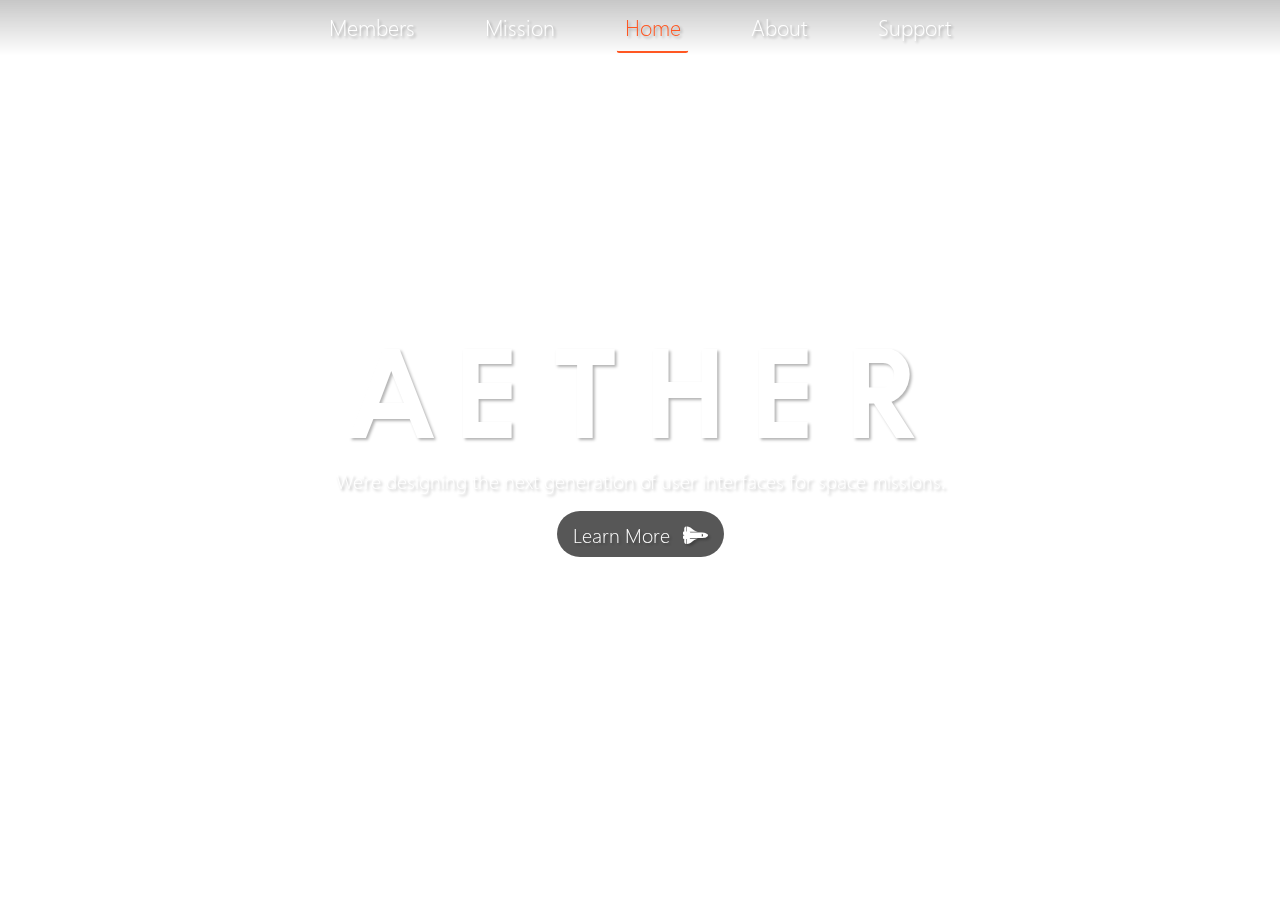
==== index.html @ 1c6bb13a "Home Page Completed (Fully responsive and styled)" ====
<!DOCTYPE html>
<html>
  <head>
    <meta name="viewport" content="width=device-width, initial-scale=1">
    <meta charset="utf-8">
    <title>Aether</title>
    <link rel="stylesheet" href="assets/css/bootstrap.css">
    <link rel="stylesheet" href="assets/css/fontawesome.css">
    <link rel="stylesheet" href="assets/css/fa-solid.css">
    <link rel="stylesheet" href="assets/css/fa-brands.css">
    <link rel="stylesheet" href="assets/css/master.css">
  </head>
  <body>

    <nav class="navbar fixed-top navbar-expand-md">
      <div class="navbar-brand">AETHER</div>
      <button class="navbar-toggler" type="button" data-toggle="collapse" data-target="#navbarNavAltMarkup" aria-controls="navbarNavAltMarkup" aria-expanded="false" aria-label="Toggle navigation">
        <div class="wrapper-menu" data-toggle="collapse" data-target="#navbarNavAltMarkup" aria-controls="navbarNavAltMarkup" aria-expanded="false" aria-label="Toggle navigation">
          <div class="line-menu half start"></div>
          <div class="line-menu"></div>
          <div class="line-menu half end"></div>
        </div>
      </button>
      <div class="collapse navbar-collapse" id="navbarNavAltMarkup">
        <div class="navbar-nav navbar-center">
          <a class="nav-item nav-link" href="#">Members</a>
          <a class="nav-item nav-link" href="#">Mission</a>
          <a class="nav-item nav-link active" href="#">Home</a>
          <a class="nav-item nav-link" href="#">About</a>
          <a class="nav-item nav-link" href="#">Support</a>
        </div>
      </div>
    </nav>

    <div id="page-content">
      <div id="main-contain">
        <div class="jumbotron team-title">
          <h1><span id="AETHER">AETHER</span></h1>
          <p class="lead">We're designing the next generation of user interfaces for space missions.</p>
            <a class="btn btn-primary btn-lg" id="learn-more" href="about.html" role="button">Learn More <i class="btn-icon fa fa-space-shuttle" aria-hidden="true"></i></a>
          </p>
        </div>
      </div>
    </div>

    <ul class="nav fixed-bottom justify-content-center">
      <a class="social-link" href="#"><i class="fab fa-instagram"></i></a>
      <a class="social-link" href="#"><i class="fab fa-twitter"></i></a>
      <a class="social-link" href="#"><i class="fab fa-facebook-f"></i></a>
    </ul>

    <video autoplay loop id="video-background" muted plays-inline>
      <source src="assets/background-video/video.mov" type="video/mp4">
    </video>

    <script src="assets/js/jquery-3.3.1.min.js"></script>
    <script src="assets/js/popper.min.js"></script>
    <script src="assets/js/bootstrap.min.js"></script>
    <script src="assets/js/index.js"></script>
  </body>
</html>
---- assets/css/fa-solid.css ----
/*!
 * Font Awesome Free 5.0.6 by @fontawesome - http://fontawesome.com
 * License - http://fontawesome.com/license (Icons: CC BY 4.0, Fonts: SIL OFL 1.1, Code: MIT License)
 */
@font-face {
  font-family: 'Font Awesome 5 Free';
  font-style: normal;
  font-weight: 900;
  src: url("../webfonts/fa-solid-900.eot");
  src: url("../webfonts/fa-solid-900.eot?#iefix") format("embedded-opentype"), url("../webfonts/fa-solid-900.woff2") format("woff2"), url("../webfonts/fa-solid-900.woff") format("woff"), url("../webfonts/fa-solid-900.ttf") format("truetype"), url("../webfonts/fa-solid-900.svg#fontawesome") format("svg"); }

.fa,
.fas {
  font-family: 'Font Awesome 5 Free';
  font-weight: 900; }
---- assets/css/fa-brands.css ----
/*!
 * Font Awesome Free 5.0.6 by @fontawesome - http://fontawesome.com
 * License - http://fontawesome.com/license (Icons: CC BY 4.0, Fonts: SIL OFL 1.1, Code: MIT License)
 */
@font-face {
  font-family: 'Font Awesome 5 Brands';
  font-style: normal;
  font-weight: normal;
  src: url("../webfonts/fa-brands-400.eot");
  src: url("../webfonts/fa-brands-400.eot?#iefix") format("embedded-opentype"), url("../webfonts/fa-brands-400.woff2") format("woff2"), url("../webfonts/fa-brands-400.woff") format("woff"), url("../webfonts/fa-brands-400.ttf") format("truetype"), url("../webfonts/fa-brands-400.svg#fontawesome") format("svg"); }

.fab {
  font-family: 'Font Awesome 5 Brands'; }
---- assets/css/master.css ----
html, body{
  height: 100%;
  color: white;
  font-family: "Segoe UI";
}

h1{
  margin: 0;
}

@font-face {
  font-family: 'Hype';
  src: url('../fonts/HYPE.ttf');
}

@font-face {
  font-family: 'Segoe UI';
  src: url('../fonts/segoeuil.ttf');
}

.navbar-nav.navbar-center {
    position: absolute;
    left: 50%;
    transform: translatex(-50%);
  }

.nav-item{
  font-size: 1.35em;
  color: white;
  text-shadow: 2px 2px 3px rgba(0,0,0,0.3);
}

.nav-link{
  margin: 0 27px;
  transition-duration: .26s;
}

.nav-link:hover{
  color: #FF5722;
  transition-duration: .26s;
}

.active{
  color: #FF5722;
  border-bottom: 2px solid #FF5722;
  border-radius: 2.4px;
}

.navbar{
  background: rgba(0,0,0,0.22);
  background: -moz-linear-gradient(top, rgba(0,0,0,0.22) 0%, rgba(255,255,255,0) 100%);
  background: -webkit-gradient(left top, left bottom, color-stop(0%, rgba(0,0,0,0.22)), color-stop(100%, rgba(255,255,255,0)));
  background: -webkit-linear-gradient(top, rgba(0,0,0,0.22) 0%, rgba(255,255,255,0) 100%);
  background: -o-linear-gradient(top, rgba(0,0,0,0.22) 0%, rgba(255,255,255,0) 100%);
  background: -ms-linear-gradient(top, rgba(0,0,0,0.22) 0%, rgba(255,255,255,0) 100%);
  background: linear-gradient(to bottom, rgba(0,0,0,0.22) 0%, rgba(255,255,255,0) 100%);
  filter: progid:DXImageTransform.Microsoft.gradient( startColorstr='#000000', endColorstr='#ffffff', GradientType=0 );
  transition: .5s;
}

.navbar-brand{
  font-family: "Hype";
  visibility: hidden;
}

.navbar-toggler{
  outline: none !important;
}

#page-content{
  position: fixed;
  top: 0;
  left: 0;
  z-index: 10;
  height: 100%;
  width: 100%;
  display: inline-flex;
  text-align: center;
}

.jumbotron{
  position: relative;
  top: 50%;
  transform: translateY(-50%);
  background-color: transparent;
  width: 100vw;
  text-shadow: 2px 2px 3px rgba(0,0,0,0.3);
}

#AETHER{
  font-family: "Hype";
  font-size: 9vw;
  transition-duration: .36s;
}

#learn-more{
  background-color: rgba(0,0,0,.66);
  border: none;
  border-radius: 50px;
  transition-duration: .36s;
}

#learn-more:hover{
  box-shadow: 0px 0px 20px rgba(255, 87, 34, 0.79);
  transition-duration: .36s;
}

.btn-icon{
  padding-left: 8px;
}

.social-link{
  color: #FFF;
  font-size: 30px;
  margin: 0 30px;
  margin-bottom: 30px;
  transition-duration: .36s;
}

.social-link:hover{
  color: #FF5722;
  transition-duration: .36s;
}

#video-background {
  position: fixed;
  right: 0;
  bottom: 0;
  min-width: 100%;
  min-height: 100%;
  width: auto;
  height: auto;
  z-index: -100;
  pointer-events: none;
}

@media only screen and (max-width: 767.98px){
  .navbar-brand{
    visibility: visible;
  }

  .navbar{
    background: none;
    text-align: center;
    transition: 1.2s;
    background-color: rgba(0,0,0,.66);
  }

  .nav-item{
    font-size: 1.1em;
  }

  .active{
    border: none;
  }

  .team-title{
    width: 100vw;
  }

  #page-content{
    top: auto;
    left: auto;
    z-index: 0;
  }

  #AETHER{
    font-family: "Hype";
    font-size: 15vw;
  }

  .collapse.show {
    height: 210px;
  }
}

/*Menu Icon CSS*/
.wrapper-menu {
  width: 30px;
  height: 30px;
  display: flex;
  flex-direction: column;
  justify-content: space-between;
  cursor: pointer;
  transition: transform 150ms ease-out;
}

.wrapper-menu.open {
  transform: rotate(-45deg);
}

.line-menu {
  background-color: #fff;
  border-radius: 5px;
  width: 100%;
  height: 3px;
}

.line-menu.half {
  width: 50%;
}

.line-menu.start {
  transition: transform 150ms cubic-bezier(0.54, -0.81, 0.57, 0.57);
  transform-origin: right;
}

.open .line-menu.start {
  transform: rotate(-90deg) translateX(3px);
}

.line-menu.end {
  align-self: flex-end;
  transition: transform 150ms cubic-bezier(0.54, -0.81, 0.57, 0.57);
  transform-origin: left;
}

.open .line-menu.end {
  transform: rotate(-90deg) translateX(-3px);
}
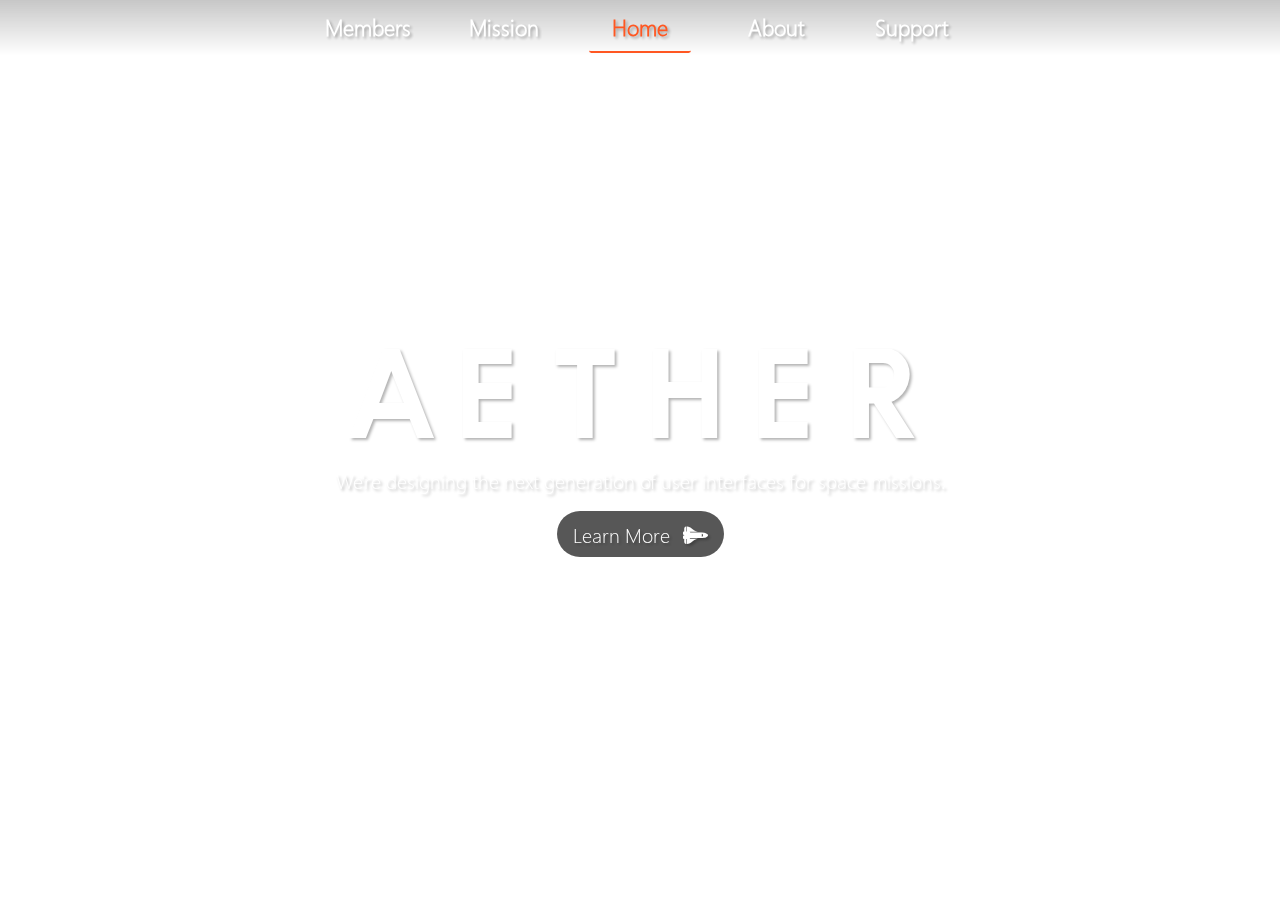
==== commit ac9efb10: "Members Page Partially Completed (Fully responsive and styled)" ====
--- a/index.html
+++ b/index.html
@@ -23,11 +23,11 @@
       </button>
       <div class="collapse navbar-collapse" id="navbarNavAltMarkup">
         <div class="navbar-nav navbar-center">
-          <a class="nav-item nav-link" href="#">Members</a>
-          <a class="nav-item nav-link" href="#">Mission</a>
-          <a class="nav-item nav-link active" href="#">Home</a>
-          <a class="nav-item nav-link" href="#">About</a>
-          <a class="nav-item nav-link" href="#">Support</a>
+          <a class="nav-item nav-link" href="members.html">Members</a>
+          <a class="nav-item nav-link" href="mission.html">Mission</a>
+          <a class="nav-item nav-link active" href="index.html">Home</a>
+          <a class="nav-item nav-link" href="about.html">About</a>
+          <a class="nav-item nav-link" href="support.html">Support</a>
         </div>
       </div>
     </nav>
@@ -56,6 +56,6 @@
     <script src="assets/js/jquery-3.3.1.min.js"></script>
     <script src="assets/js/popper.min.js"></script>
     <script src="assets/js/bootstrap.min.js"></script>
-    <script src="assets/js/index.js"></script>
+    <script src="assets/js/menu-icon.js"></script>
   </body>
 </html>
--- a/assets/css/master.css
+++ b/assets/css/master.css
@@ -2,6 +2,8 @@
   height: 100%;
   color: white;
   font-family: "Segoe UI";
+
+  min-width: 250px;
 }
 
 h1{
@@ -28,10 +30,13 @@
   font-size: 1.35em;
   color: white;
   text-shadow: 2px 2px 3px rgba(0,0,0,0.3);
+  width: 102px;
+  text-align: center;
 }
 
 .nav-link{
-  margin: 0 27px;
+  font-weight: bold;
+  margin: 0 17px;
   transition-duration: .26s;
 }
 
@@ -112,7 +117,7 @@
 .social-link{
   color: #FFF;
   font-size: 30px;
-  margin: 0 30px;
+  margin: 30px;
   margin-bottom: 30px;
   transition-duration: .36s;
 }
@@ -120,6 +125,10 @@
 .social-link:hover{
   color: #FF5722;
   transition-duration: .36s;
+}
+
+.social-footer{
+  background-color: #18191B
 }
 
 #video-background {
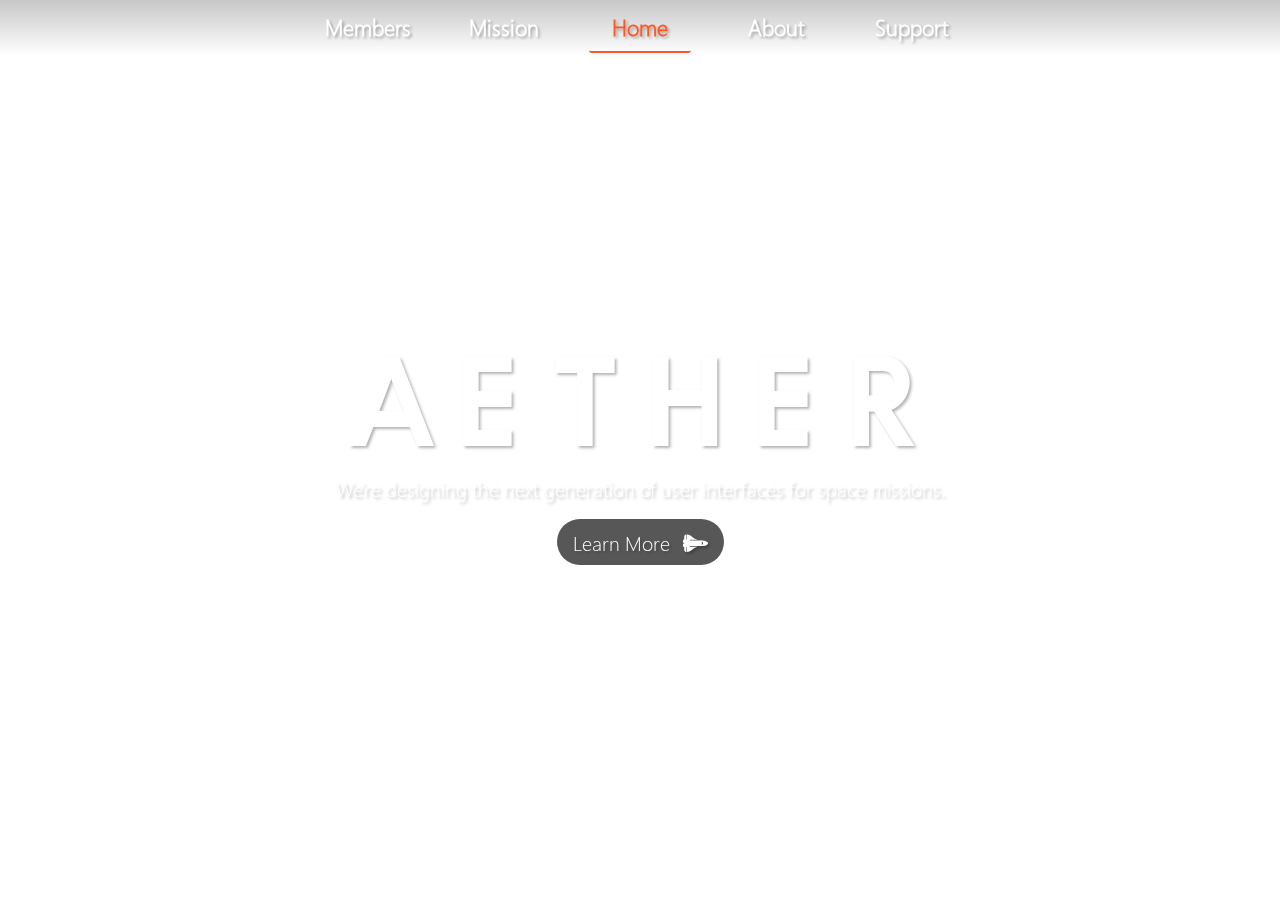
==== commit 52a6e51c: "About Page Completed (Fully Responsive and Styled)" ====
--- a/index.html
+++ b/index.html
@@ -38,7 +38,6 @@
           <h1><span id="AETHER">AETHER</span></h1>
           <p class="lead">We're designing the next generation of user interfaces for space missions.</p>
             <a class="btn btn-primary btn-lg" id="learn-more" href="about.html" role="button">Learn More <i class="btn-icon fa fa-space-shuttle" aria-hidden="true"></i></a>
-          </p>
         </div>
       </div>
     </div>
--- a/assets/css/master.css
+++ b/assets/css/master.css
@@ -128,7 +128,10 @@
 }
 
 .social-footer{
-  background-color: #18191B
+  background-color: #18191B;
+  -webkit-box-shadow: 0px 6px 79px -4px rgba(0,0,0,1);
+  -moz-box-shadow: 0px 6px 79px -4px rgba(0,0,0,1);
+  box-shadow: 0px 6px 79px -4px rgba(0,0,0,1);
 }
 
 #video-background {
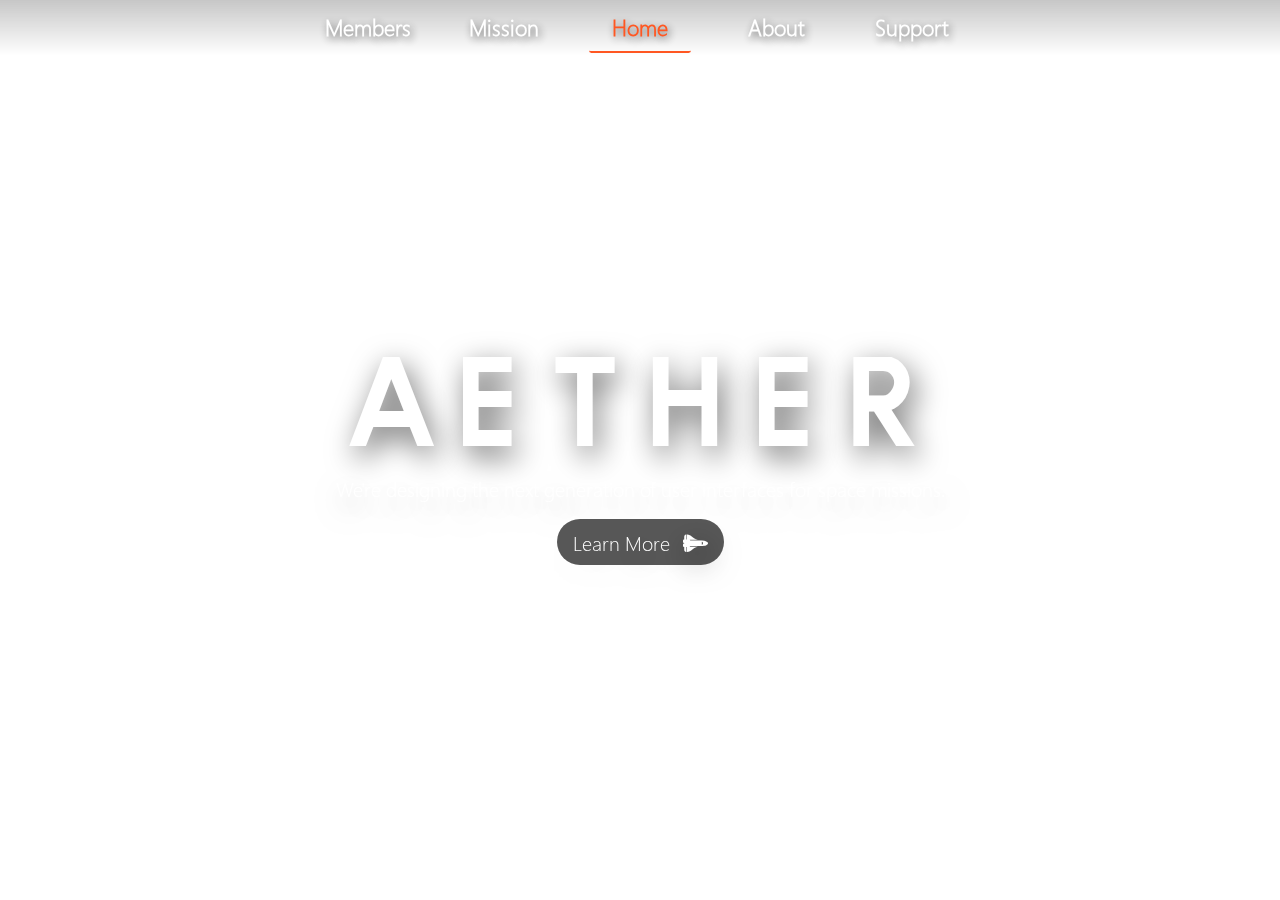
==== commit 8f9d57c4: "Mission Page Completed (Fully Responsive and Styled)" ====
--- a/index.html
+++ b/index.html
@@ -13,7 +13,7 @@
   <body>
 
     <nav class="navbar fixed-top navbar-expand-md">
-      <div class="navbar-brand">AETHER</div>
+      <div class="navbar-brand"><a class="home-link" href="index.html">AETHER</a></div>
       <button class="navbar-toggler" type="button" data-toggle="collapse" data-target="#navbarNavAltMarkup" aria-controls="navbarNavAltMarkup" aria-expanded="false" aria-label="Toggle navigation">
         <div class="wrapper-menu" data-toggle="collapse" data-target="#navbarNavAltMarkup" aria-controls="navbarNavAltMarkup" aria-expanded="false" aria-label="Toggle navigation">
           <div class="line-menu half start"></div>
--- a/assets/css/master.css
+++ b/assets/css/master.css
@@ -26,10 +26,14 @@
     transform: translatex(-50%);
   }
 
+.home-link{
+  color: #FFF;
+}
+
 .nav-item{
   font-size: 1.35em;
   color: white;
-  text-shadow: 2px 2px 3px rgba(0,0,0,0.3);
+  text-shadow: 2px 3px 8px rgba(0,0,0,0.6);
   width: 102px;
   text-align: center;
 }
@@ -89,7 +93,7 @@
   transform: translateY(-50%);
   background-color: transparent;
   width: 100vw;
-  text-shadow: 2px 2px 3px rgba(0,0,0,0.3);
+  text-shadow: 5px 10px 30px rgba(0,0,0,0.6);
 }
 
 #AETHER{
@@ -151,15 +155,33 @@
     visibility: visible;
   }
 
+  .home-link{
+    transition-duration: .26s;
+  }
+
+  .home-link:hover{
+    color: #FF5722;
+    text-decoration: none;
+    transition-duration: .26s;
+  }
+
+  .navbar-nav a[href="index.html"]{
+    display: none;
+  }
+
   .navbar{
     background: none;
     text-align: center;
     transition: 1.2s;
     background-color: rgba(0,0,0,.66);
+    -webkit-box-shadow: -2px 5px 66px 11px rgba(0,0,0,0.7);
+    -moz-box-shadow: -2px 5px 66px 11px rgba(0,0,0,0.7);
+    box-shadow: -2px 5px 66px 11px rgba(0,0,0,0.7);
   }
 
   .nav-item{
     font-size: 1.1em;
+    padding: 10px 0;
   }
 
   .active{
@@ -182,7 +204,8 @@
   }
 
   .collapse.show {
-    height: 210px;
+    height: 190px;
+
   }
 }
 
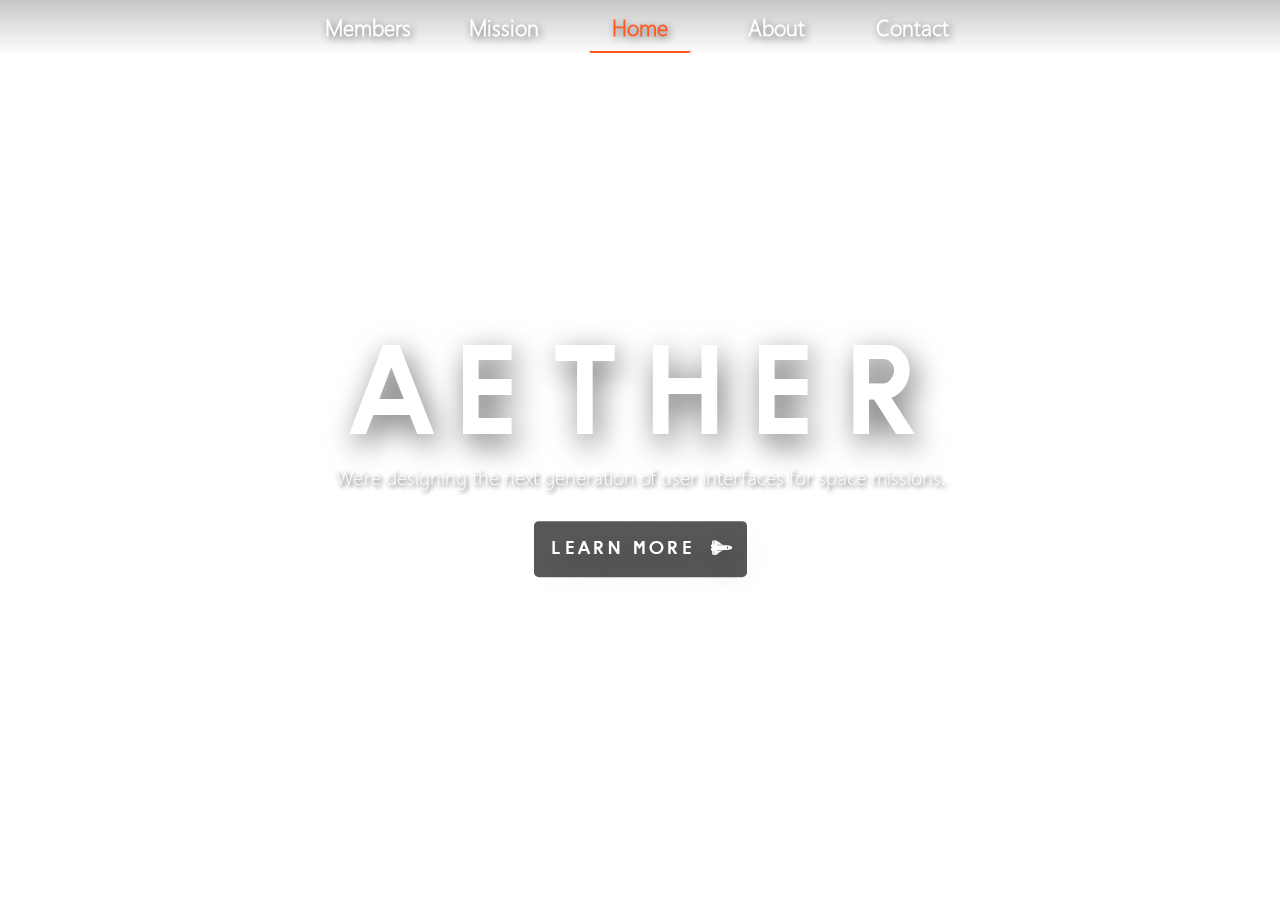
==== commit 4f38b546: "Renamed Support page to Contact, Logos of Sponsors Aquired, Contact page almost completed" ====
--- a/index.html
+++ b/index.html
@@ -4,6 +4,8 @@
     <meta name="viewport" content="width=device-width, initial-scale=1">
     <meta charset="utf-8">
     <title>Aether</title>
+    <link rel="icon" type="image/png" href="favicon-32x32.png" sizes="32x32" />
+    <link rel="icon" type="image/png" href="favicon-16x16.png" sizes="16x16" />
     <link rel="stylesheet" href="assets/css/bootstrap.css">
     <link rel="stylesheet" href="assets/css/fontawesome.css">
     <link rel="stylesheet" href="assets/css/fa-solid.css">
@@ -27,7 +29,7 @@
           <a class="nav-item nav-link" href="mission.html">Mission</a>
           <a class="nav-item nav-link active" href="index.html">Home</a>
           <a class="nav-item nav-link" href="about.html">About</a>
-          <a class="nav-item nav-link" href="support.html">Support</a>
+          <a class="nav-item nav-link" href="contact.html">Contact</a>
         </div>
       </div>
     </nav>
--- a/assets/css/master.css
+++ b/assets/css/master.css
@@ -1,6 +1,6 @@
 html, body{
   height: 100%;
-  color: white;
+  color: #FFF;
   font-family: "Segoe UI";
 
   min-width: 250px;
@@ -50,9 +50,9 @@
 }
 
 .active{
-  color: #FF5722;
   border-bottom: 2px solid #FF5722;
   border-radius: 2.4px;
+  color: #FF5722;
 }
 
 .navbar{
@@ -96,6 +96,11 @@
   text-shadow: 5px 10px 30px rgba(0,0,0,0.6);
 }
 
+.lead{
+  margin-bottom: 30px;
+  text-shadow: 2px 2px 4px rgba(0,0,0,0.8) !important;
+}
+
 #AETHER{
   font-family: "Hype";
   font-size: 9vw;
@@ -103,15 +108,18 @@
 }
 
 #learn-more{
+  font-family: "Hype";
+  font-size: 17px;
+  padding: 15px;
   background-color: rgba(0,0,0,.66);
   border: none;
-  border-radius: 50px;
+  border-radius: 5px;
+  outline: none;
   transition-duration: .36s;
 }
 
 #learn-more:hover{
-  box-shadow: 0px 0px 20px rgba(255, 87, 34, 0.79);
-  transition-duration: .36s;
+  background: rgba(255, 87, 34, .66);
 }
 
 .btn-icon{
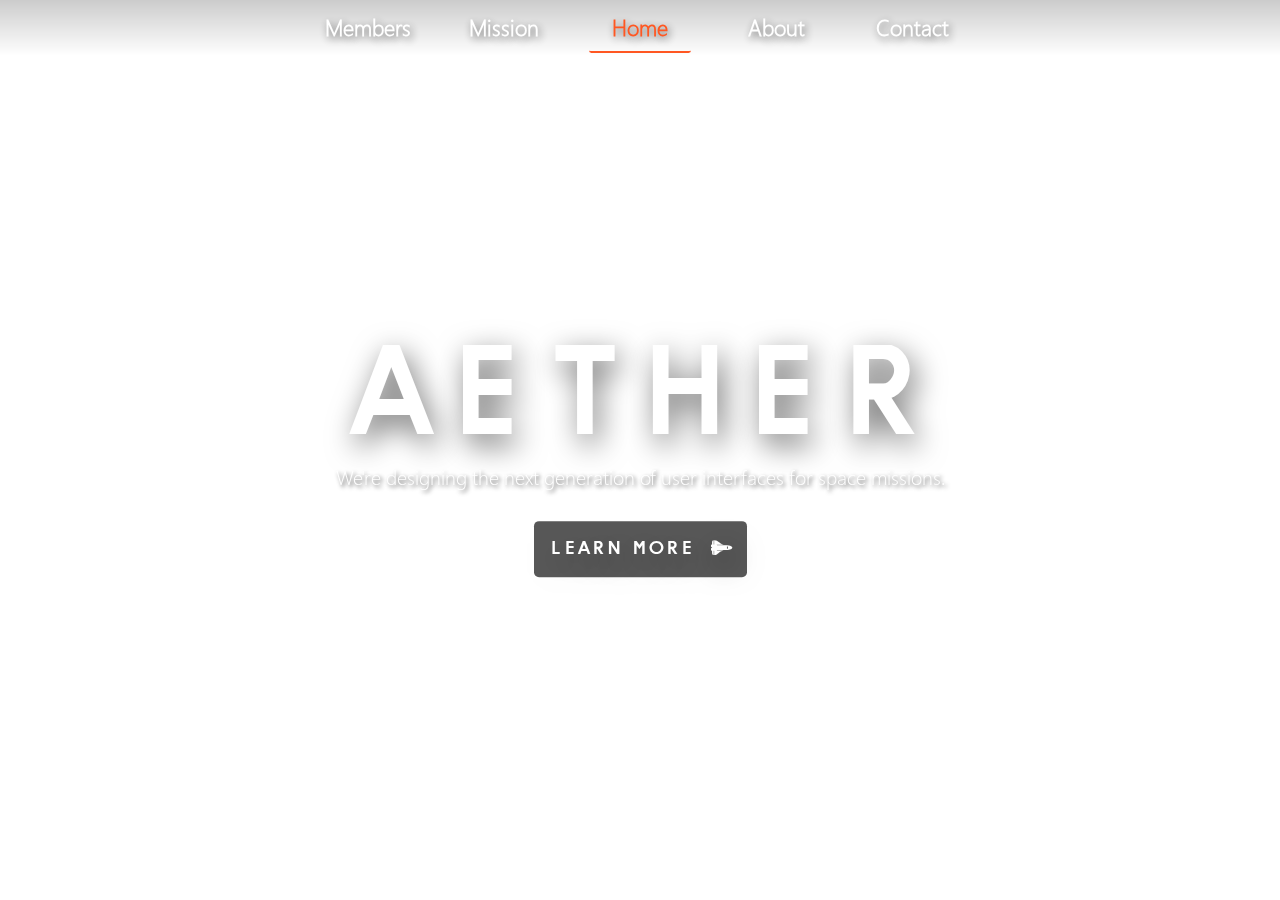
==== commit 33eeb718: "Competed Contact Page" ====
--- a/index.html
+++ b/index.html
@@ -45,8 +45,8 @@
     </div>
 
     <ul class="nav fixed-bottom justify-content-center">
-      <a class="social-link" href="#"><i class="fab fa-instagram"></i></a>
-      <a class="social-link" href="#"><i class="fab fa-twitter"></i></a>
+      <a class="social-link" href="https://www.instagram.com/rccsuits/"><i class="fab fa-instagram"></i></a>
+      <a class="social-link" href="https://twitter.com/rcc_suits"><i class="fab fa-twitter"></i></a>
       <a class="social-link" href="#"><i class="fab fa-facebook-f"></i></a>
     </ul>
 
--- a/assets/css/master.css
+++ b/assets/css/master.css
@@ -2,7 +2,6 @@
   height: 100%;
   color: #FFF;
   font-family: "Segoe UI";
-
   min-width: 250px;
 }
 
@@ -56,13 +55,13 @@
 }
 
 .navbar{
-  background: rgba(0,0,0,0.22);
-  background: -moz-linear-gradient(top, rgba(0,0,0,0.22) 0%, rgba(255,255,255,0) 100%);
-  background: -webkit-gradient(left top, left bottom, color-stop(0%, rgba(0,0,0,0.22)), color-stop(100%, rgba(255,255,255,0)));
-  background: -webkit-linear-gradient(top, rgba(0,0,0,0.22) 0%, rgba(255,255,255,0) 100%);
-  background: -o-linear-gradient(top, rgba(0,0,0,0.22) 0%, rgba(255,255,255,0) 100%);
-  background: -ms-linear-gradient(top, rgba(0,0,0,0.22) 0%, rgba(255,255,255,0) 100%);
-  background: linear-gradient(to bottom, rgba(0,0,0,0.22) 0%, rgba(255,255,255,0) 100%);
+  background: rgba(0,0,0,0.2);
+  background: -moz-linear-gradient(top, rgba(0,0,0,0.2) 0%, rgba(255,255,255,0) 100%);
+  background: -webkit-gradient(left top, left bottom, color-stop(0%, rgba(0,0,0,0.2)), color-stop(100%, rgba(255,255,255,0)));
+  background: -webkit-linear-gradient(top, rgba(0,0,0,0.2) 0%, rgba(255,255,255,0) 100%);
+  background: -o-linear-gradient(top, rgba(0,0,0,0.2) 0%, rgba(255,255,255,0) 100%);
+  background: -ms-linear-gradient(top, rgba(0,0,0,0.2) 0%, rgba(255,255,255,0) 100%);
+  background: linear-gradient(to bottom, rgba(0,0,0,0.2) 0%, rgba(255,255,255,0) 100%);
   filter: progid:DXImageTransform.Microsoft.gradient( startColorstr='#000000', endColorstr='#ffffff', GradientType=0 );
   transition: .5s;
 }
